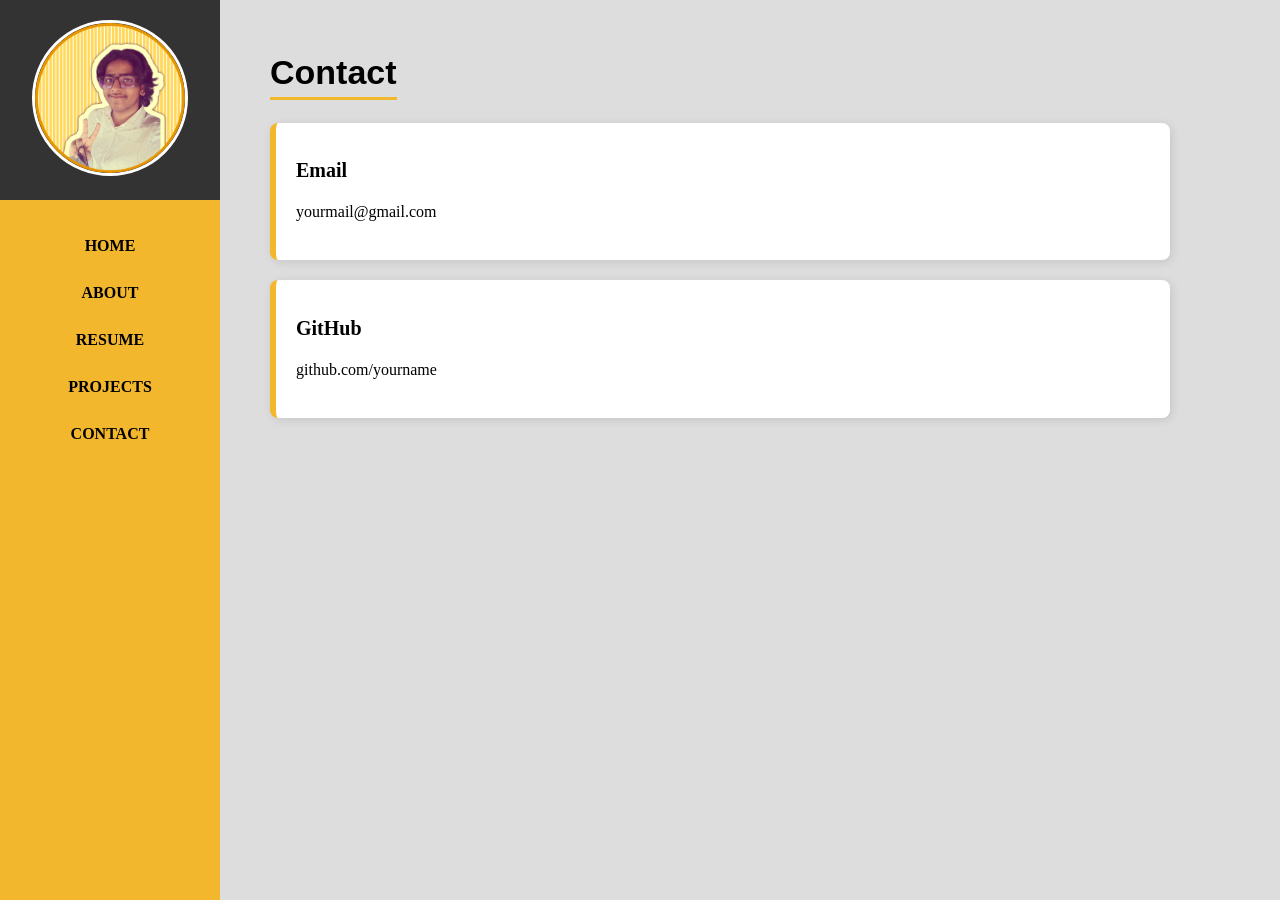
==== contact.html @ 556bb616 "Add files via upload" ====
<!DOCTYPE html>
<html>
<head>
    <title>Contact</title>
    <link rel="stylesheet" href="style.css">
</head>
<body>

<div class="sidebar">
    <div class="sidebar-top">
        <img src="profile.jpg" class="profile">
    </div>

    <div class="sidebar-bottom">
        <a href="index.html">HOME</a>
        <a href="about.html">ABOUT</a>
        <a href="resume.html">RESUME</a>
        <a href="portfolio.html">PROJECTS</a>
        <a href="contact.html">CONTACT</a>
    </div>
</div>

<div class="main">
    <h1>Contact</h1>

    <div class="section">
        <h2>Email</h2>
        <p>yourmail@gmail.com</p>
    </div>

    <div class="section">
        <h2>GitHub</h2>
        <p>github.com/yourname</p>
    </div>
</div>

</body>
</html>
---- style.css ----
body {
    margin: 0;
    font-family:cursive;
    background-color: #ddd;
}

/* Sidebar layout */
.sidebar {
    width: 220px;
    height: 100vh;
    position: fixed;
    display: flex;
    flex-direction: column;
}

/* Top (image area) */
.sidebar-top {
    background-color: #333;
    padding: 20px;
    text-align: center;
}

/* Bottom (menu area) */
.sidebar-bottom {
    background-color: #f3b72e;
    flex: 1;
    padding-top: 20px;
}

/* Profile image */
.profile {
    width: 150px;
    height: 150px;
    border-radius: 50%;
    object-fit: cover;
    border: 3px solid white;
}

/* Menu links */
.sidebar-bottom a {
    display: block;
    padding: 12px;
    margin: 5px 10px;
    text-decoration: none;
    color: black;
    font-weight: bold;
    text-align: center;
    border-radius: 20px;
}

.sidebar-bottom a:hover {
    background-color: black;
    color: #f3b72e;
}

/* Main content */
.main {
    margin-left: 240px;
    padding: 30px;
    max-width: 900px;
}

/* Headings */
h1 {
    font-family: "Trebuchet MS", sans-serif;
    font-size: 34px;
    border-bottom: 3px solid #f3b72e;
    padding-bottom: 5px;
    display: inline-block;
}

h2 {
    font-size: 20px;
}

/* Section boxes */
.section {
    background: white;
    padding: 20px;
    margin-bottom: 20px;
    border-left: 6px solid #f3b72e;
    border-radius: 8px;
    box-shadow: 2px 2px 10px rgba(0,0,0,0.1);
}

/* Text */
p {
    line-height: 1.6;
}
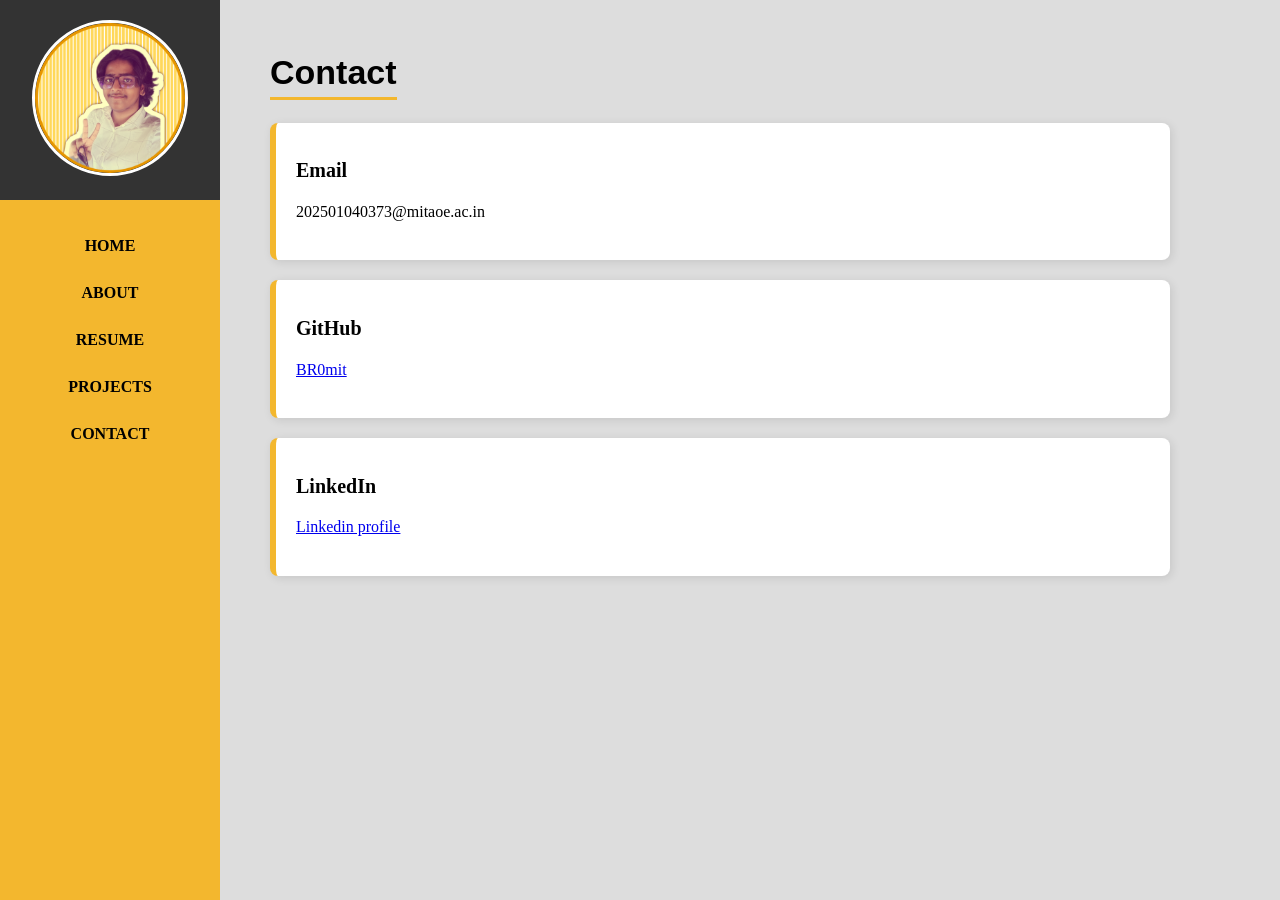
==== commit 776979ff: "Update contact.html" ====
--- a/contact.html
+++ b/contact.html
@@ -25,14 +25,20 @@
 
     <div class="section">
         <h2>Email</h2>
-        <p>yourmail@gmail.com</p>
+        <p>202501040373@mitaoe.ac.in</p>
     </div>
 
     <div class="section">
         <h2>GitHub</h2>
-        <p>github.com/yourname</p>
+        <p><a href="https://github.com/BR0mit">BR0mit</a></p>
     </div>
+    
+    <div class="section">
+        <h2>LinkedIn</h2>
+        <p><a href="https://www.linkedin.com/in/romit-ranjan-choudhary-2817a4324/">Linkedin profile</a></p>
+    </div>
+    
 </div>
 
 </body>
-</html>+</html>
